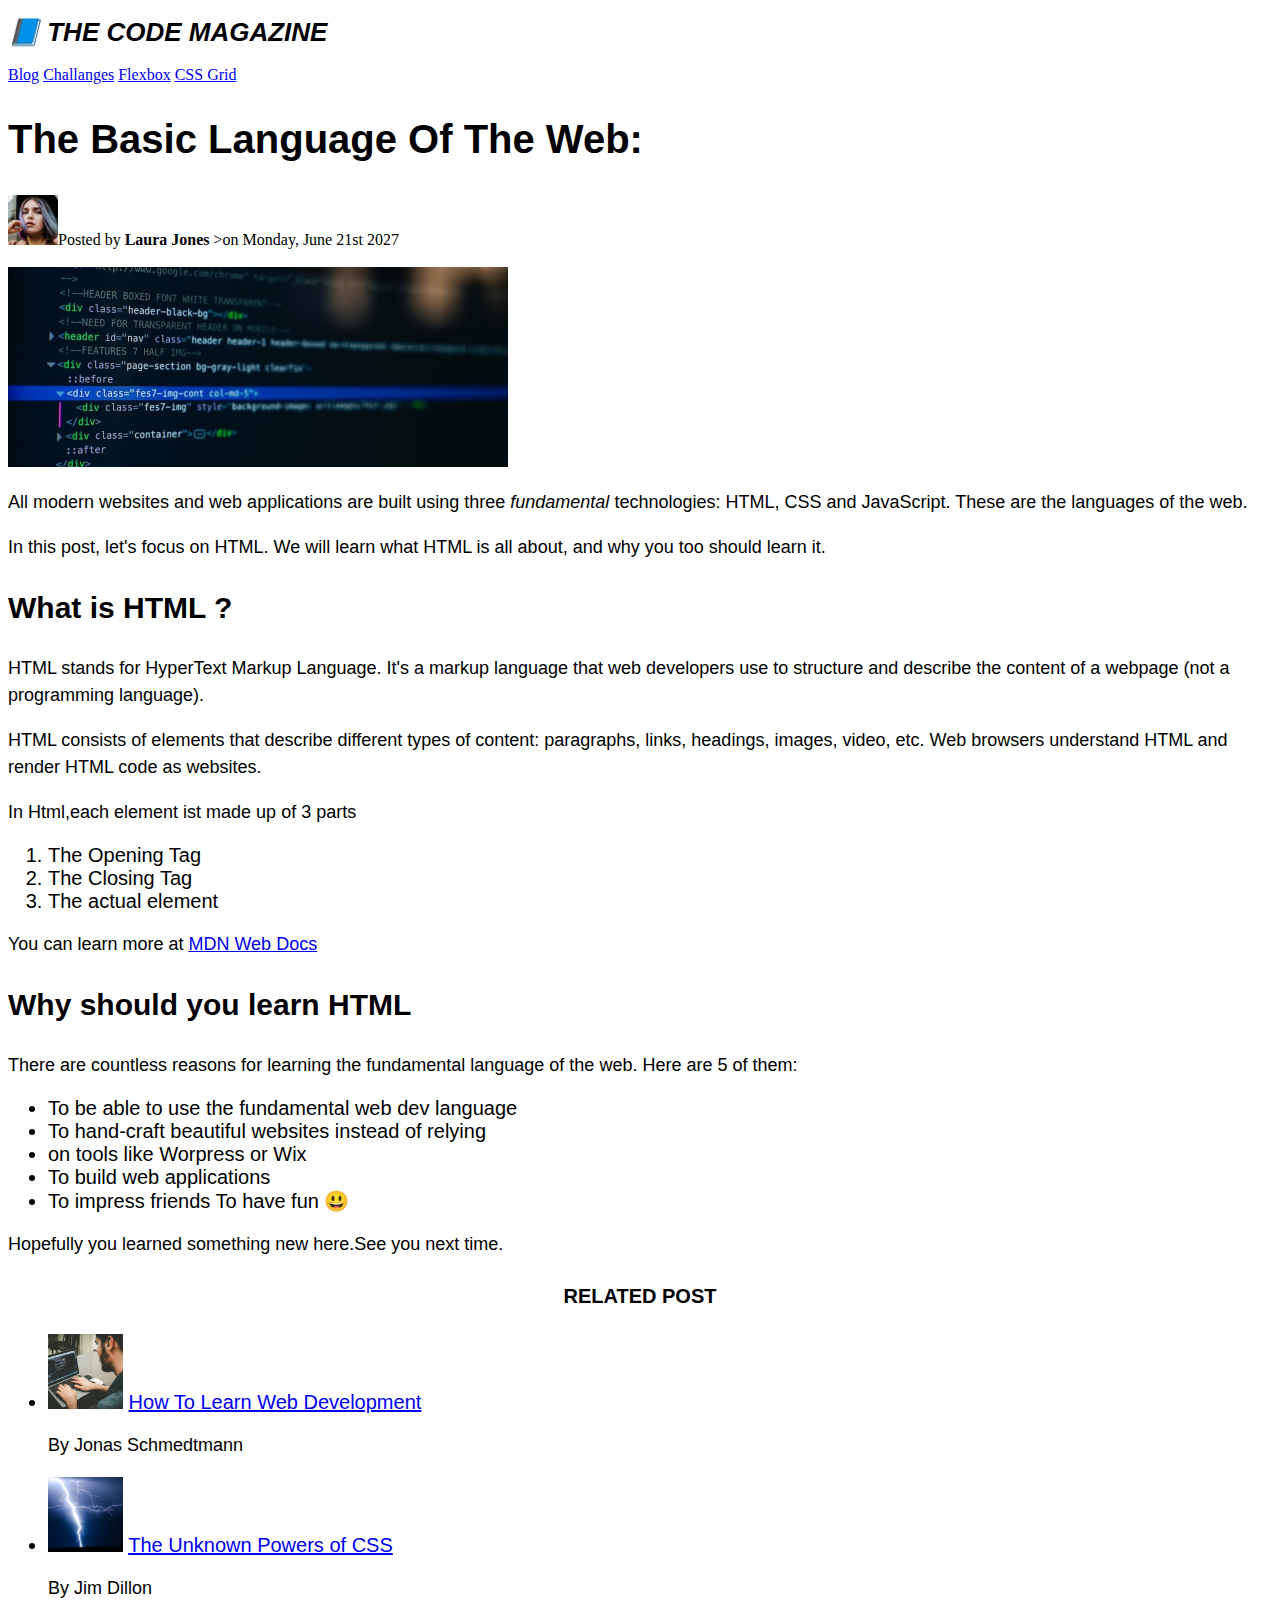
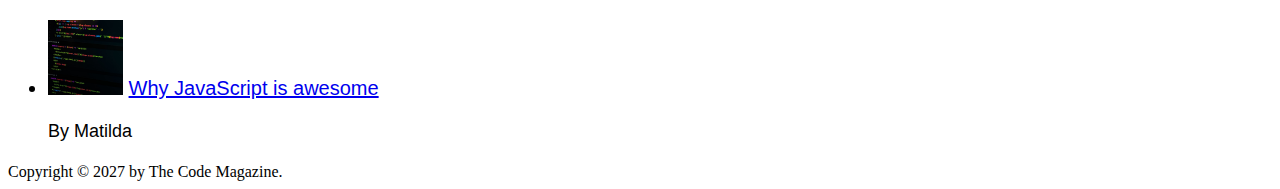
==== CSS/index.html @ 6e76e83c "Add files via upload" ====
<!DOCTYPE html>
<html lang="en">
  <head>
    <meta charset="UTF-8" />

<link href="style.css" rel="stylesheet"

  
    <meta http-equiv="X-UA-Compatible" content="IE=edge" />
    <meta name="viewport" content="width=device-width, initial-scale=1.0" />
    <title>The Basic Language Of the Web:</title>




  </head>



  <body>
    <!--
    <h1>The Basic Language Of The Web:</h1>
    <h2>The Basic Language of The Web:</h2>
    <h3>The Basic Language Of The Web:</h3>
    -->

<header>

    <h1>📘 The Code Magazine</h1>

      <nav>
    <a href="blog.html">Blog</a>
    <a href="#">Challanges</a>
    <a href="#">Flexbox</a>
    <a href="#">CSS Grid</a>
      </nav>
    </header>
     
    <article>
      <header>

    <h2>The Basic Language Of The Web:</h2>

    <img src="img/laura-jones.jpg"
    alt="Headshot of Laura Jones"
    height="50" width="50"

    <p>Posted by <strong>Laura Jones </strong>>on Monday, June 21st 2027</p>

    <img src="img/post-img.jpg" 
    alt="HTML code on a screen" 
    width="500"
    height="200"   />
  </header>
    
    <p>
      All modern websites and web applications are built using three
      <em>fundamental</em>
      technologies: HTML, CSS and JavaScript. These are the languages of the
      web.
    </p>

    <p>
      In this post, let's focus on HTML. We will learn what HTML is all about,
      and why you too should learn it.
    </p>
    <h3>What is HTML ?</h3>
    <p>
      HTML stands for HyperText Markup Language. It's a markup language that web
      developers use to structure and describe the content of a webpage (not a
      programming language).
    </p>
    <p>
      HTML consists of elements that describe different types of content:
      paragraphs, links, headings, images, video, etc. Web browsers understand
      HTML and render HTML code as websites.
    </p>
    <p>In Html,each element ist made up of 3 parts</p>

    <ol>
      <li>The Opening Tag</li>
      <li>The Closing Tag</li>
      <li>The actual element</li>
    </ol>

    <p>You can learn more at
    <a href="https://developer.mozilla.org/en-US/docs/Web/HTML"
    target="_blank">MDN Web Docs</a>
    </p>
    
    
    <h3>Why should you learn HTML</h3>

    <p>
      There are countless reasons for learning the fundamental language of the
      web. Here are 5 of them:
    </p>

    <p>
      <ul>
      <li>To be able to use the fundamental web dev language</li>
       <li>To hand-craft beautiful websites instead of relying</li>
       <li> on tools like Worpress or Wix</li>
       <li>To build web applications</li>
         <li> To impress friends To have fun 😃</li>

        </ul>

    </p>

    <p>Hopefully you learned something new here.See you next time.</p>
  </article>

  <aside>

  <h4>Related Post</h4>

  <ul>
      <li>
        <img src="img/related-1.jpg" alt="Person Programing" width="75" height="75" />
        <a href="#">How To Learn Web Development </a>
        <p>By Jonas Schmedtmann</p>
        </li>

        <li>
          <img src="img/related-2.jpg" width="75" height="75" />
          <a href="#">The Unknown Powers of CSS</a>
          <p>By Jim Dillon</p>
        </li>

        <li>
          <img src="img/related-3.jpg" width="75" height="75" />
          <a href="#">Why JavaScript is awesome</a>
          <p>By Matilda</p>
         </li>
         </ul>


  <footer>
   Copyright &copy; 2027 by The Code Magazine.

  </footer>
  

  </body>
</html>
---- CSS/style.css ----
h1 {
  font-size: 26px;
  font-family: sans-serif;
  text-transform: uppercase;
  font-style: italic;
}

h2 {
  font-size: 40px;
  font-family: sans-serif;
}

h3 {
  font-size: 30px;
  font-family: sans-serif;
}

h4 {
  font-size: 20px;
  font-family: sans-serif;
  text-transform: uppercase;
  text-align: center;
}

p {
  font-size: 18px;
  font-family: sans-serif;
  line-height: 1.5;
}

li {
  font-size: 20px;
  font-family: sans-serif;
}
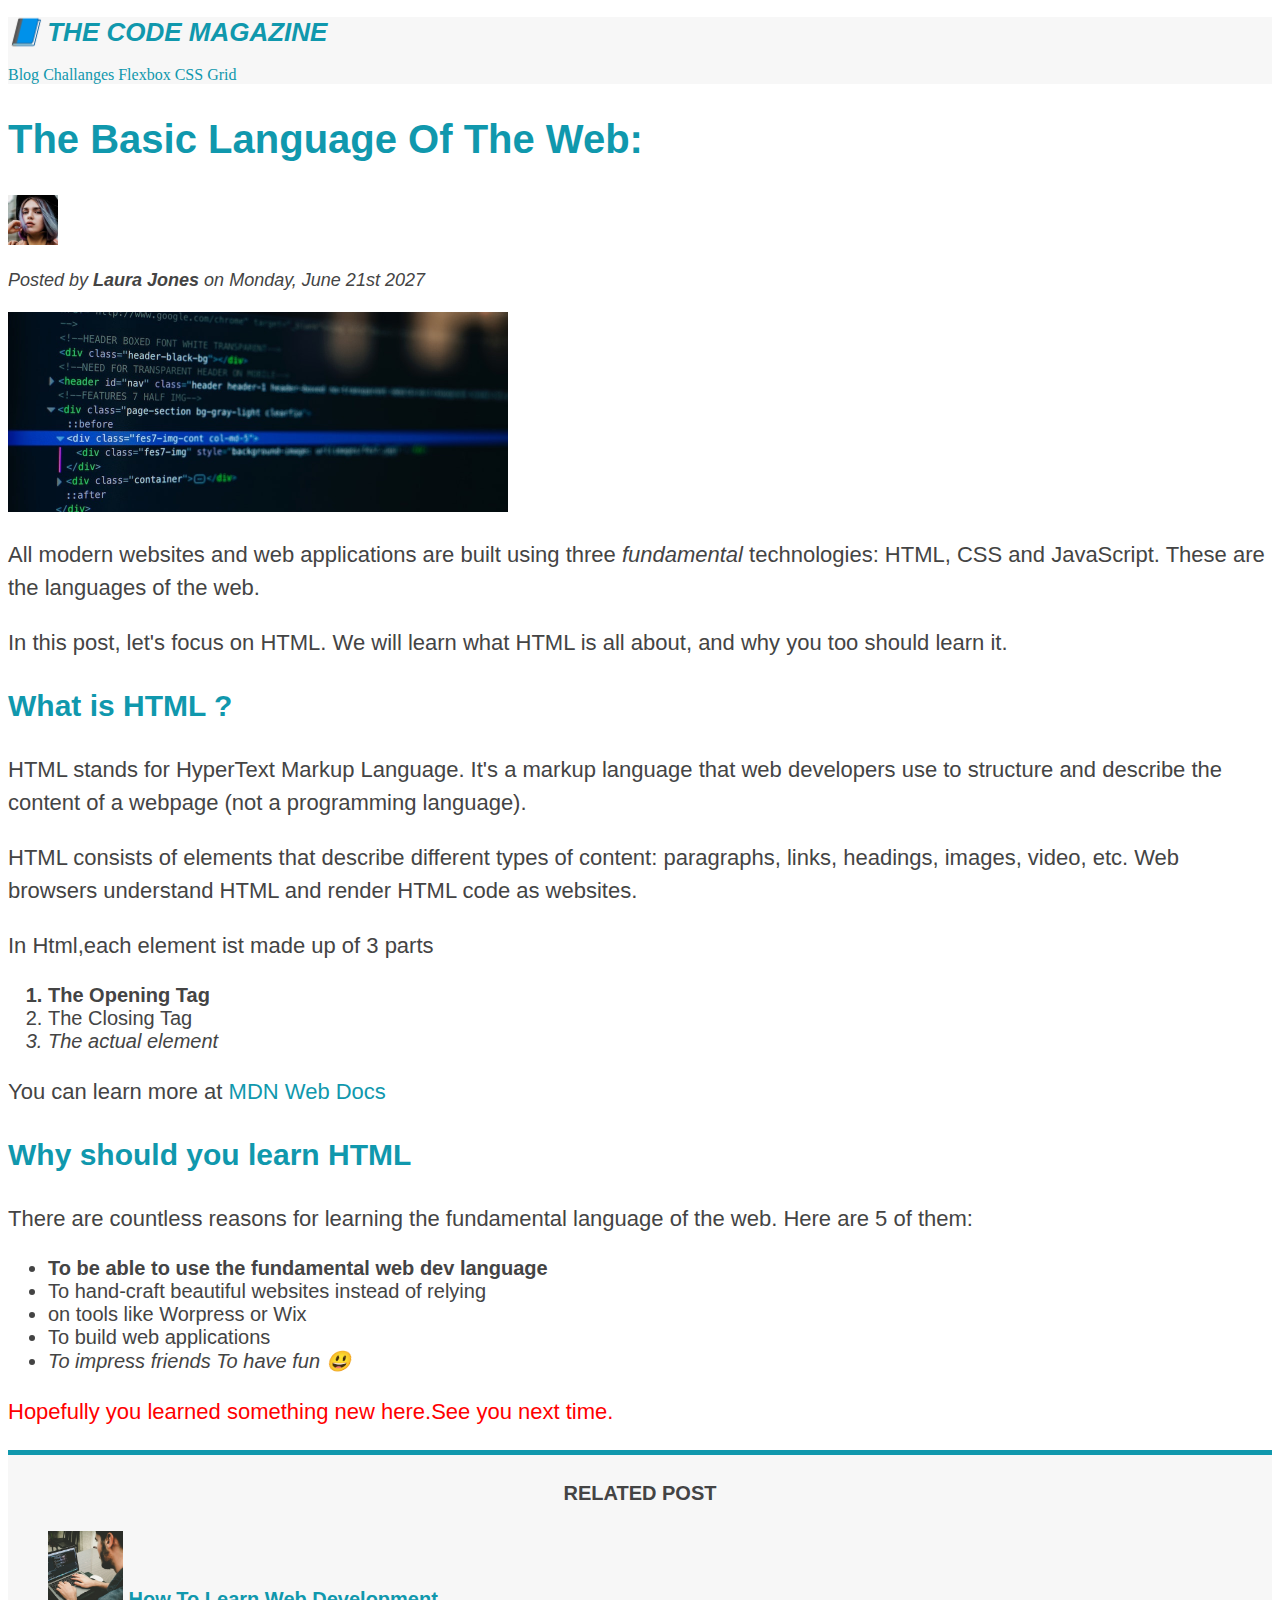
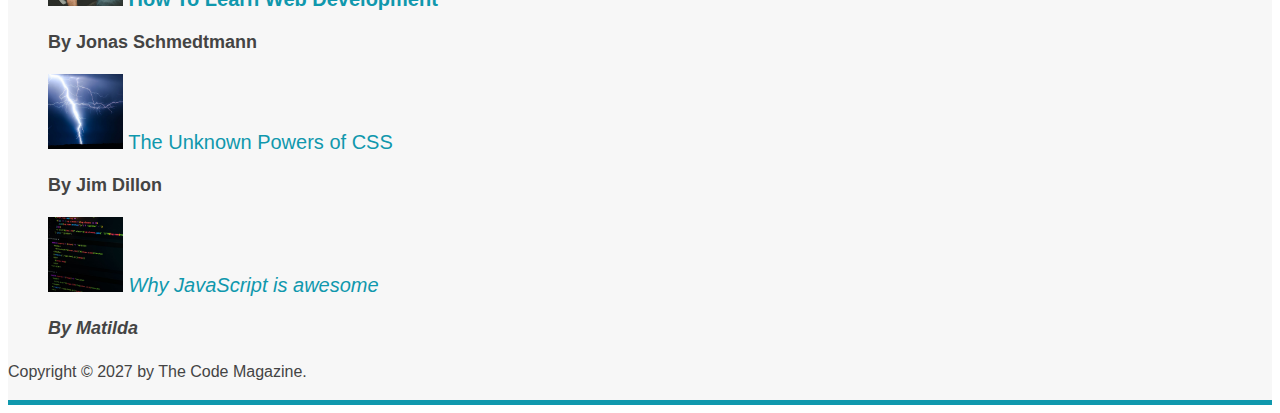
==== commit 77b2fb18: "Add files via upload" ====
--- a/CSS/index.html
+++ b/CSS/index.html
@@ -24,7 +24,7 @@
     <h3>The Basic Language Of The Web:</h3>
     -->
 
-<header>
+<header class="main-header">
 
     <h1>📘 The Code Magazine</h1>
 
@@ -44,8 +44,9 @@
     <img src="img/laura-jones.jpg"
     alt="Headshot of Laura Jones"
     height="50" width="50"
+    />
 
-    <p>Posted by <strong>Laura Jones </strong>>on Monday, June 21st 2027</p>
+    <p id="author">Posted by <strong>Laura Jones </strong>on Monday, June 21st 2027</p>
 
     <img src="img/post-img.jpg" 
     alt="HTML code on a screen" 
@@ -78,7 +79,7 @@
     <p>In Html,each element ist made up of 3 parts</p>
 
     <ol>
-      <li>The Opening Tag</li>
+      <li class="first-li">The Opening Tag</li>
       <li>The Closing Tag</li>
       <li>The actual element</li>
     </ol>
@@ -98,7 +99,7 @@
 
     <p>
       <ul>
-      <li>To be able to use the fundamental web dev language</li>
+      <li class="first-li">To be able to use the fundamental web dev language</li>
        <li>To hand-craft beautiful websites instead of relying</li>
        <li> on tools like Worpress or Wix</li>
        <li>To build web applications</li>
@@ -115,29 +116,29 @@
 
   <h4>Related Post</h4>
 
-  <ul>
+  <ul class="related"> 
       <li>
         <img src="img/related-1.jpg" alt="Person Programing" width="75" height="75" />
         <a href="#">How To Learn Web Development </a>
-        <p>By Jonas Schmedtmann</p>
+        <p class="related-author">By Jonas Schmedtmann</p>
         </li>
 
         <li>
           <img src="img/related-2.jpg" width="75" height="75" />
           <a href="#">The Unknown Powers of CSS</a>
-          <p>By Jim Dillon</p>
+          <p class="related-author">By Jim Dillon</p>
         </li>
 
         <li>
           <img src="img/related-3.jpg" width="75" height="75" />
           <a href="#">Why JavaScript is awesome</a>
-          <p>By Matilda</p>
+          <p class="related-author">By Matilda</p>
          </li>
          </ul>
 
 
   <footer>
-   Copyright &copy; 2027 by The Code Magazine.
+   <p id="copyright">Copyright &copy; 2027 by The Code Magazine.</p>
 
   </footer>
   
--- a/CSS/style.css
+++ b/CSS/style.css
@@ -1,34 +1,126 @@
+h1,
+h2,
+h3,
+h4,
+p,
+li {
+  font-family: sans-serif;
+  color: #444;
+}
+
+h1,
+h2,
+h3 {
+  color: #1098ad;
+}
+
 h1 {
   font-size: 26px;
-  font-family: sans-serif;
   text-transform: uppercase;
   font-style: italic;
+  color: #1098ad;
 }
 
 h2 {
   font-size: 40px;
-  font-family: sans-serif;
 }
 
 h3 {
   font-size: 30px;
-  font-family: sans-serif;
 }
 
 h4 {
   font-size: 20px;
-  font-family: sans-serif;
+
   text-transform: uppercase;
   text-align: center;
 }
 
 p {
-  font-size: 18px;
-  font-family: sans-serif;
+  font-size: 22px;
+
   line-height: 1.5;
 }
 
 li {
   font-size: 20px;
-  font-family: sans-serif;
 }
+
+footer p {
+  font-size: 16px;
+}
+
+/* article header p {
+  font-style: italic;
+} */
+
+#author {
+  font-style: italic;
+  font-size: 18px;
+}
+#copyright {
+  font-size: 16px;
+}
+
+.related-author {
+  font-size: 18px;
+  font-weight: bold;
+}
+.related {
+  list-style: none;
+}
+
+.main-header {
+  background-color: #f7f7f7;
+}
+
+aside {
+  background-color: #f7f7f7;
+  border-top: 5px solid #1098ad;
+  border-bottom: 5px solid #1098ad;
+}
+
+/*.first-li {
+  font-weight: bold;
+} */
+
+li:first-child {
+  font-weight: bold;
+}
+li:first-child {
+  font-weight: bold;
+}
+
+li:last-child {
+  font-style: italic;
+}
+
+li:nth-child(even) {
+}
+
+/* Misconception: this won't work! */
+article p:last-child {
+  color: red;
+}
+
+/*Styling links */
+a {
+  color: #1098ad;
+  text-decoration: none;
+}
+
+a:visited {
+  /*color:#777; */
+  color: #1098ad;
+}
+
+a:hover {
+  color: orangered;
+  font-weight: bold;
+  text-decoration: underline orangered;
+}
+
+a:active {
+  background-color: black;
+  font-style: italic;
+}
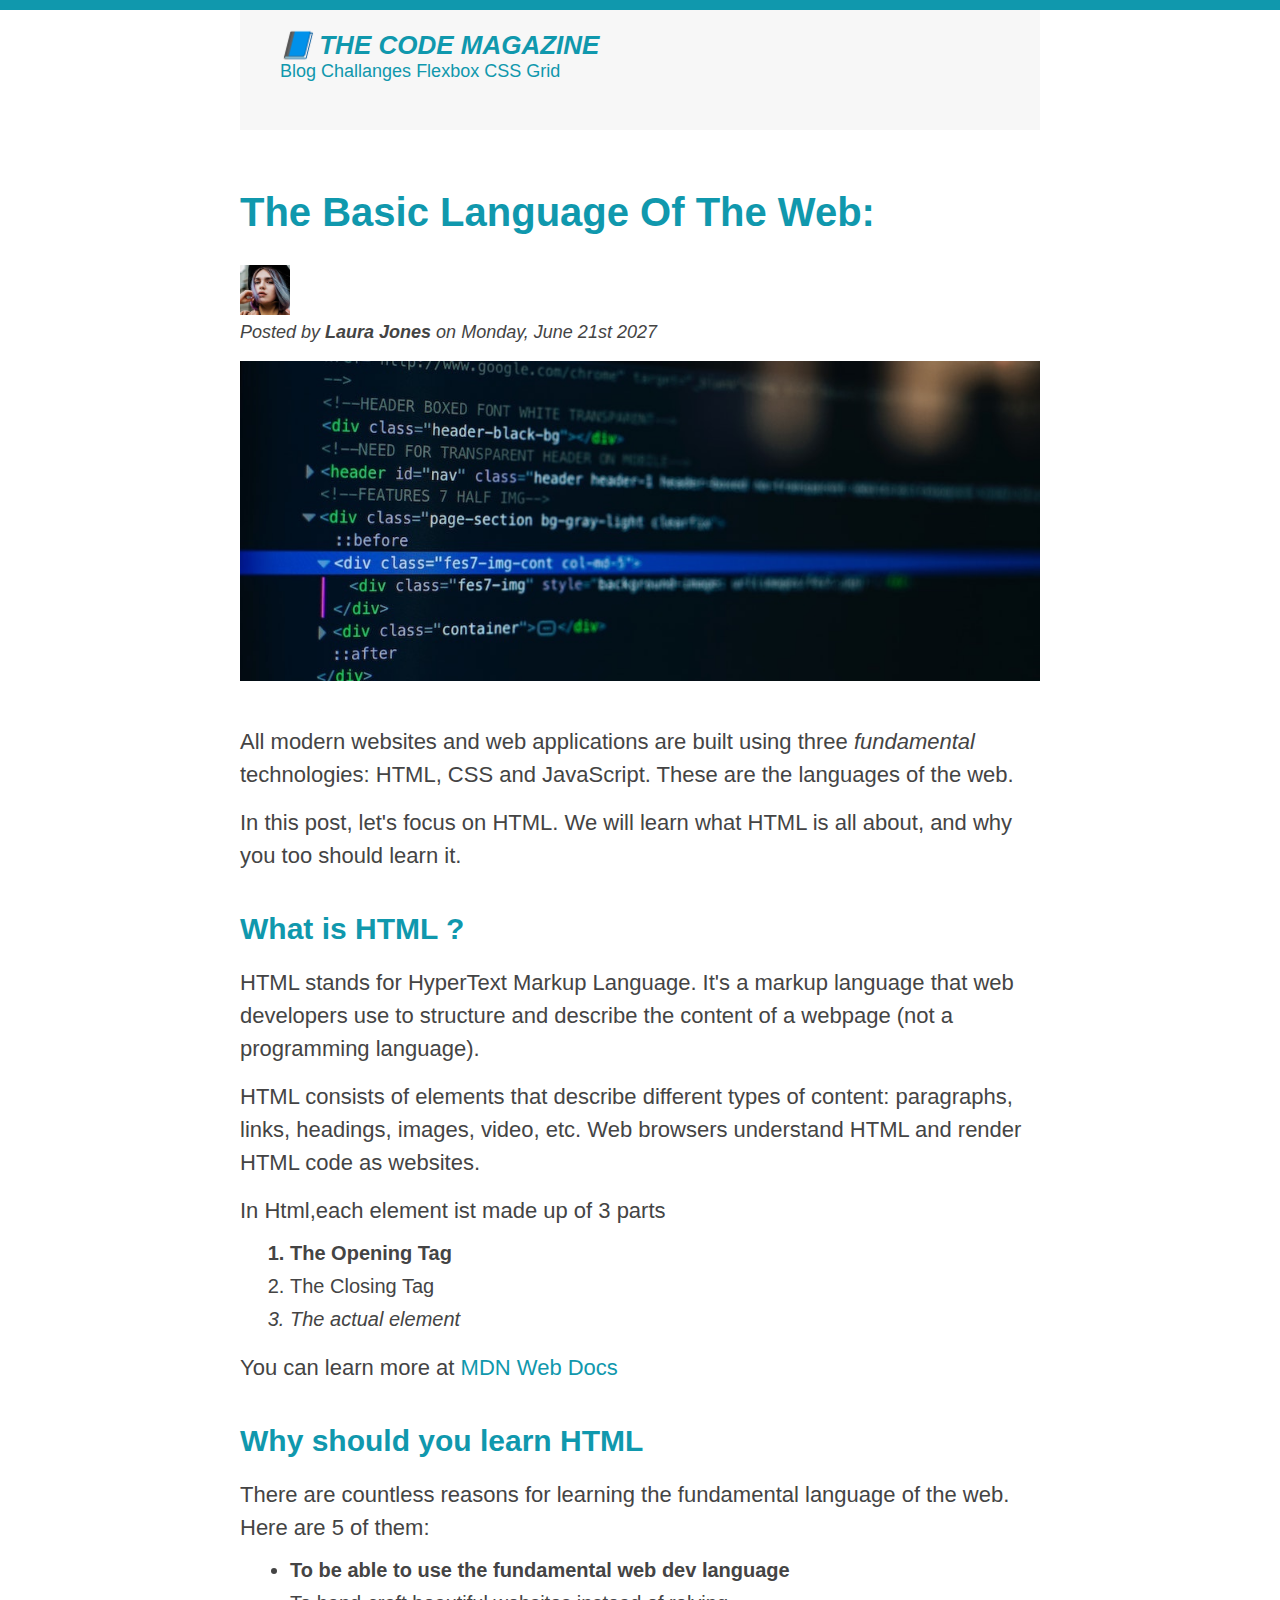
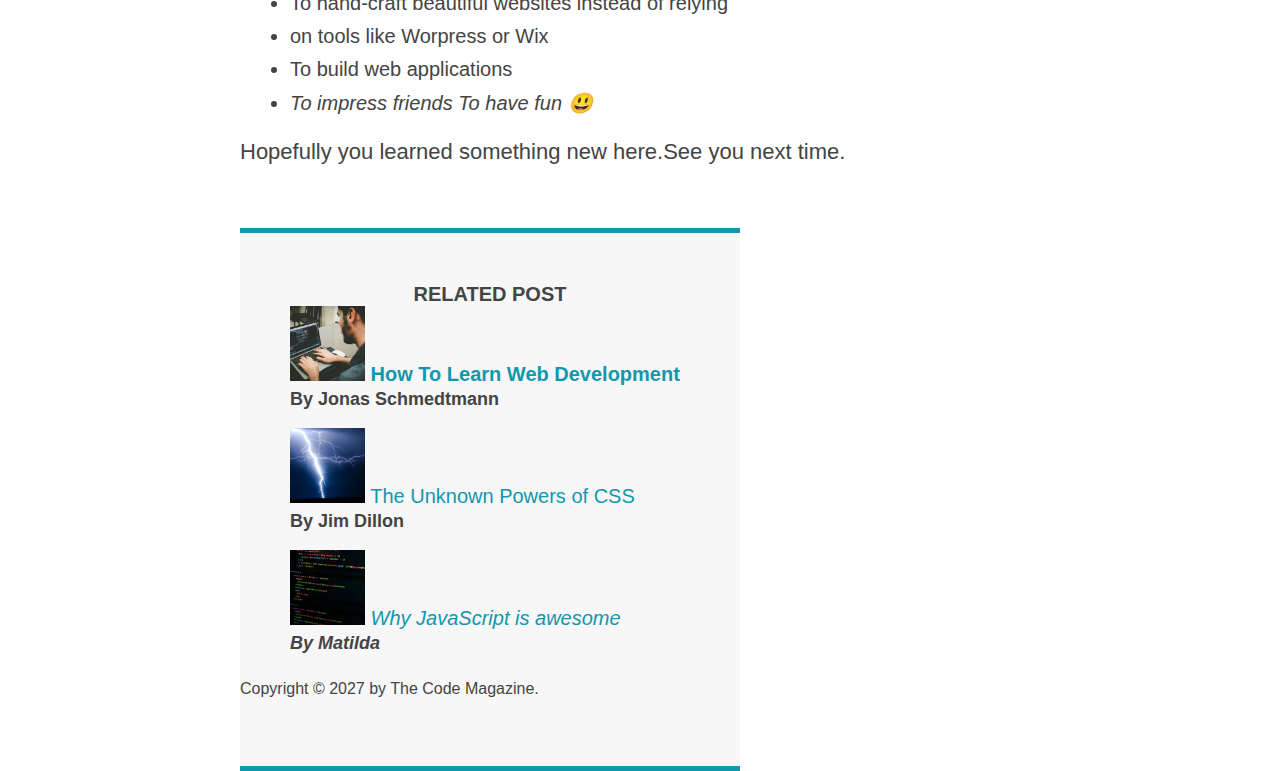
==== commit a1618521: "CSS My Progress" ====
--- a/CSS/index.html
+++ b/CSS/index.html
@@ -24,6 +24,8 @@
     <h3>The Basic Language Of The Web:</h3>
     -->
 
+    <div class="container">
+
 <header class="main-header">
 
     <h1>📘 The Code Magazine</h1>
@@ -37,7 +39,7 @@
     </header>
      
     <article>
-      <header>
+      <header class="post-header">
 
     <h2>The Basic Language Of The Web:</h2>
 
@@ -51,7 +53,8 @@
     <img src="img/post-img.jpg" 
     alt="HTML code on a screen" 
     width="500"
-    height="200"   />
+    height="200"
+    class="post-image"   />
   </header>
     
     <p>
@@ -141,6 +144,7 @@
    <p id="copyright">Copyright &copy; 2027 by The Code Magazine.</p>
 
   </footer>
+</div>
   
 
   </body>
--- a/CSS/style.css
+++ b/CSS/style.css
@@ -1,11 +1,46 @@
-h1,
-h2,
-h3,
-h4,
-p,
-li {
+* {
+  margin: 0;
+  padding: 0;
+}
+
+body {
+  color: #444;
   font-family: sans-serif;
-  color: #444;
+
+  border-top: 10px solid #1098ad;
+}
+
+.container {
+  width: 800px;
+  margin-left: auto;
+  margin-right: auto;
+}
+
+.main-header {
+  background-color: #f7f7f7;
+  padding: 20px 40px;
+  margin-bottom: 60px;
+  height: 80px;
+}
+
+nav {
+  font-size: 18px;
+}
+
+article {
+  margin-bottom: 60px;
+}
+
+.post-header {
+  margin-bottom: 40px;
+}
+
+aside {
+  background-color: #f7f7f7;
+  border-top: 5px solid #1098ad;
+  border-bottom: 5px solid #1098ad;
+  padding: 50px 0;
+  width: 500px;
 }
 
 h1,
@@ -23,10 +58,13 @@
 
 h2 {
   font-size: 40px;
+  margin-bottom: 30px;
 }
 
 h3 {
   font-size: 30px;
+  margin-bottom: 20px;
+  margin-top: 40px;
 }
 
 h4 {
@@ -40,13 +78,25 @@
   font-size: 22px;
 
   line-height: 1.5;
+  margin-bottom: 15px;
+}
+
+ul,
+ol {
+  margin-left: 50px;
+  margin-bottom: 20px;
 }
 
 li {
   font-size: 20px;
+  margin-bottom: 10px;
 }
 
-footer p {
+li:last-child {
+  margin-bottom: 0;
+}
+
+/* footer p {
   font-size: 16px;
 }
 
@@ -70,16 +120,6 @@
   list-style: none;
 }
 
-.main-header {
-  background-color: #f7f7f7;
-}
-
-aside {
-  background-color: #f7f7f7;
-  border-top: 5px solid #1098ad;
-  border-bottom: 5px solid #1098ad;
-}
-
 /*.first-li {
   font-weight: bold;
 } */
@@ -99,12 +139,12 @@
 }
 
 /* Misconception: this won't work! */
-article p:last-child {
+article p:first-child {
   color: red;
 }
 
 /*Styling links */
-a {
+a:link {
   color: #1098ad;
   text-decoration: none;
 }
@@ -124,3 +164,8 @@
   background-color: black;
   font-style: italic;
 }
+
+.post-image {
+  width: 100%;
+  height: auto;
+}
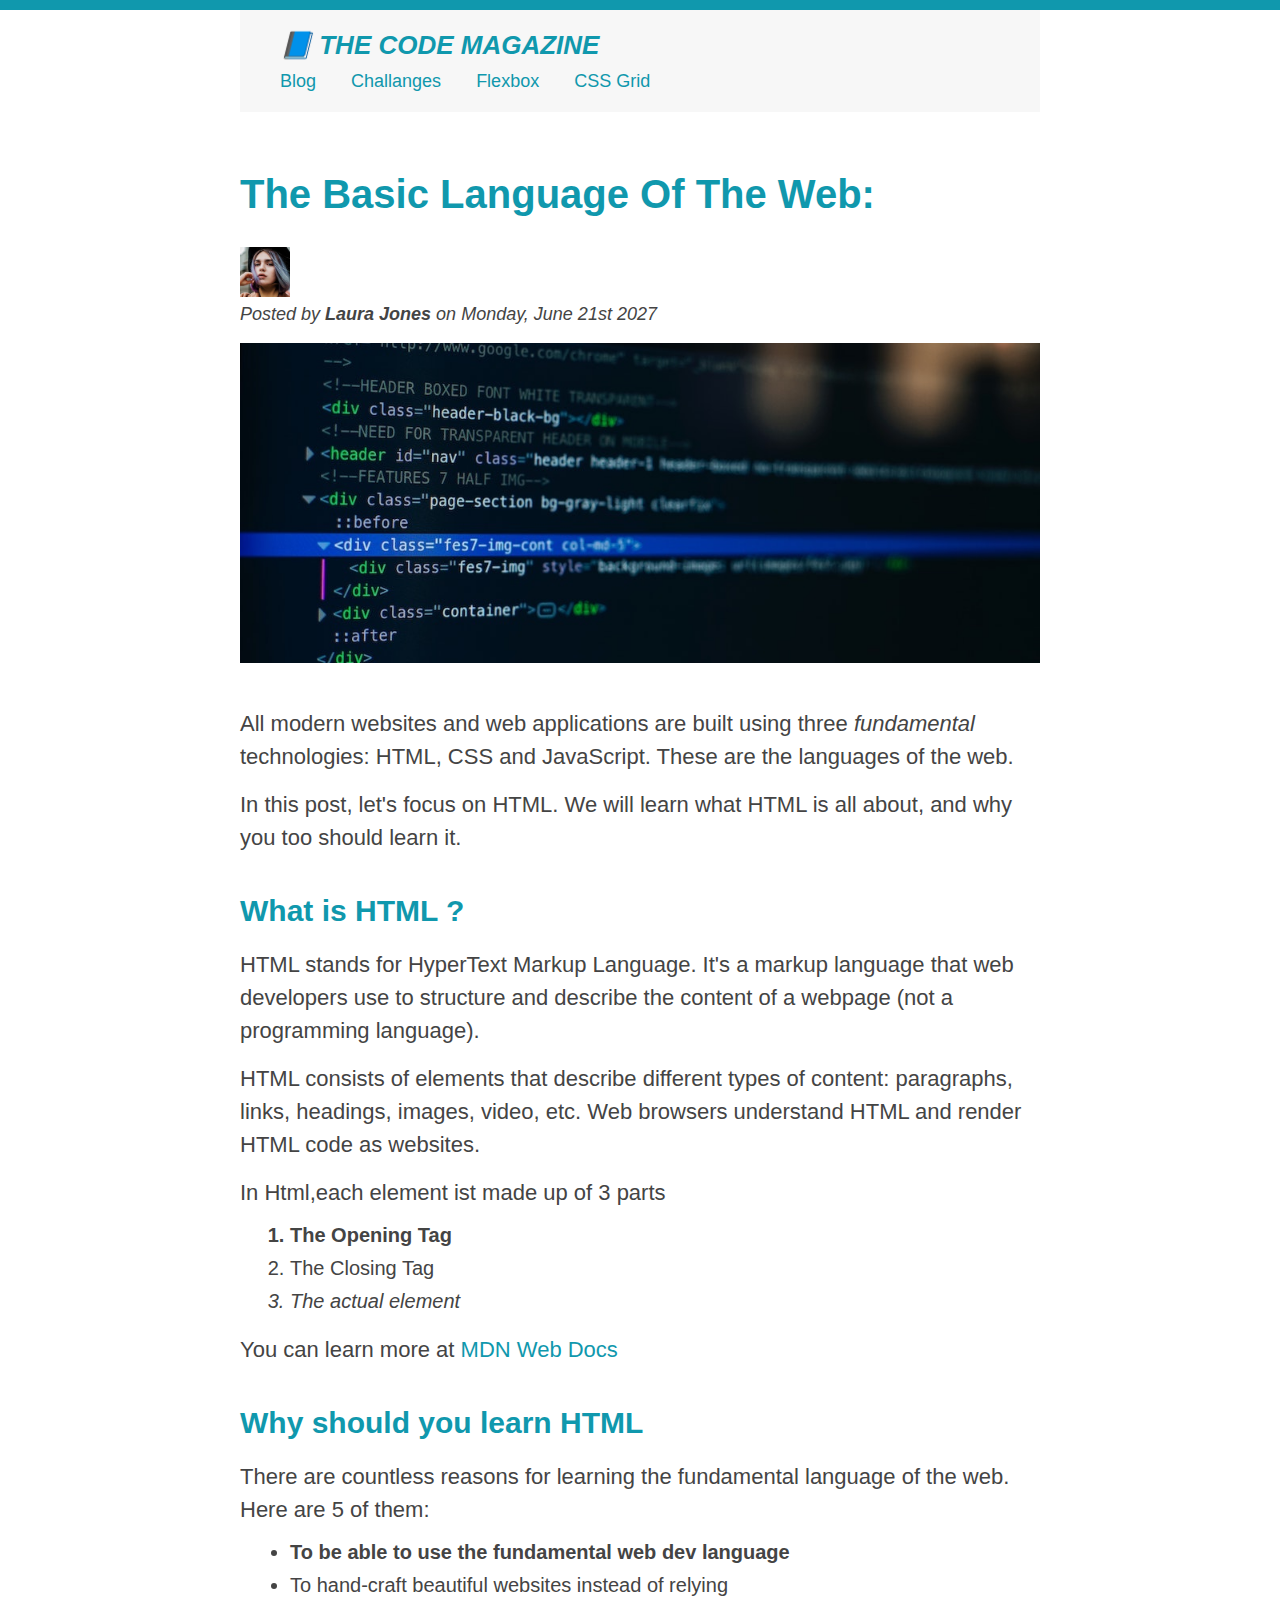
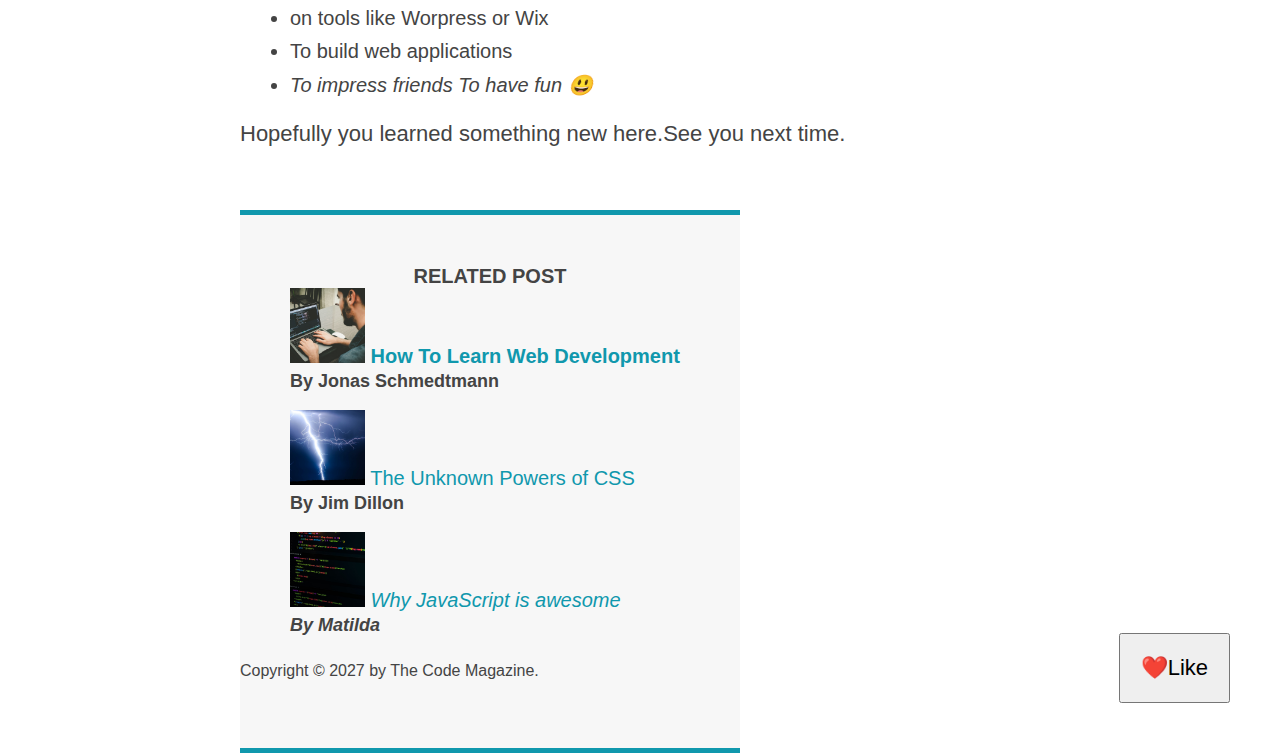
==== commit 89eec8ab: "CSS My Progress" ====
--- a/CSS/index.html
+++ b/CSS/index.html
@@ -55,6 +55,7 @@
     width="500"
     height="200"
     class="post-image"   />
+    <button>❤️Like</button>
   </header>
     
     <p>
@@ -145,6 +146,7 @@
 
   </footer>
 </div>
+
   
 
   </body>
--- a/CSS/style.css
+++ b/CSS/style.css
@@ -2,25 +2,28 @@
   margin: 0;
   padding: 0;
 }
-
+/*PAGE SECTIONS*/
 body {
   color: #444;
   font-family: sans-serif;
 
   border-top: 10px solid #1098ad;
+  position: relative;
 }
 
 .container {
   width: 800px;
-  margin-left: auto;
+  /* margin-left: auto;
   margin-right: auto;
+  position: relative;*/
+  margin: 0 auto;
 }
 
 .main-header {
   background-color: #f7f7f7;
   padding: 20px 40px;
   margin-bottom: 60px;
-  height: 80px;
+  /*height: 80px;*/
 }
 
 nav {
@@ -42,6 +45,8 @@
   padding: 50px 0;
   width: 500px;
 }
+
+/*SMALLER ELEMENTS*/
 
 h1,
 h2,
@@ -90,6 +95,7 @@
 li {
   font-size: 20px;
   margin-bottom: 10px;
+  /*display: inline;*/
 }
 
 li:last-child {
@@ -169,3 +175,25 @@
   width: 100%;
   height: auto;
 }
+
+nav a:link {
+  /*background-color: orangered;
+  margin: 20px;
+  padding: 20px;
+  display: block;*/
+  margin-right: 30px;
+  margin-top: 10px;
+  display: inline-block;
+}
+nav a:link:last-child {
+  margin-right: 0;
+}
+button {
+  font-size: 22px;
+  padding: 20px;
+  cursor: pointer;
+
+  position: absolute;
+  bottom: 50px;
+  right: 50px;
+}
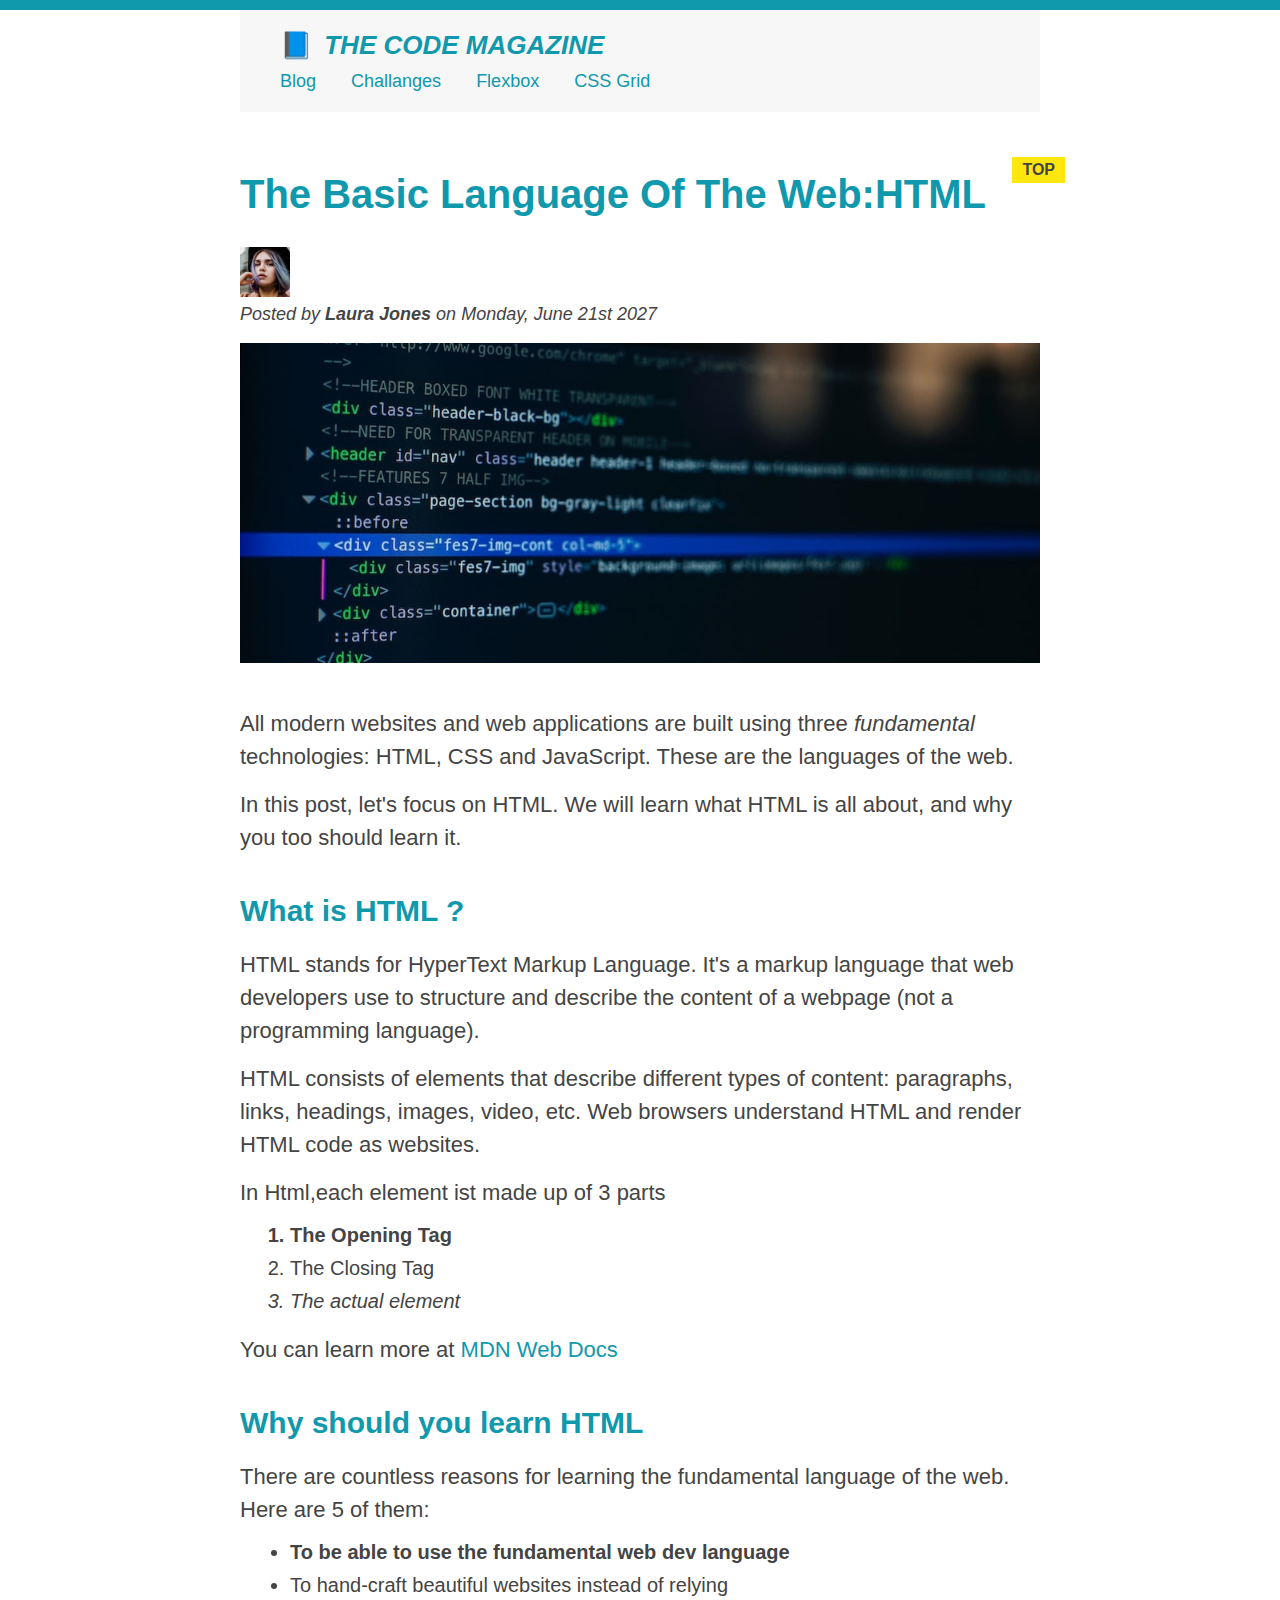
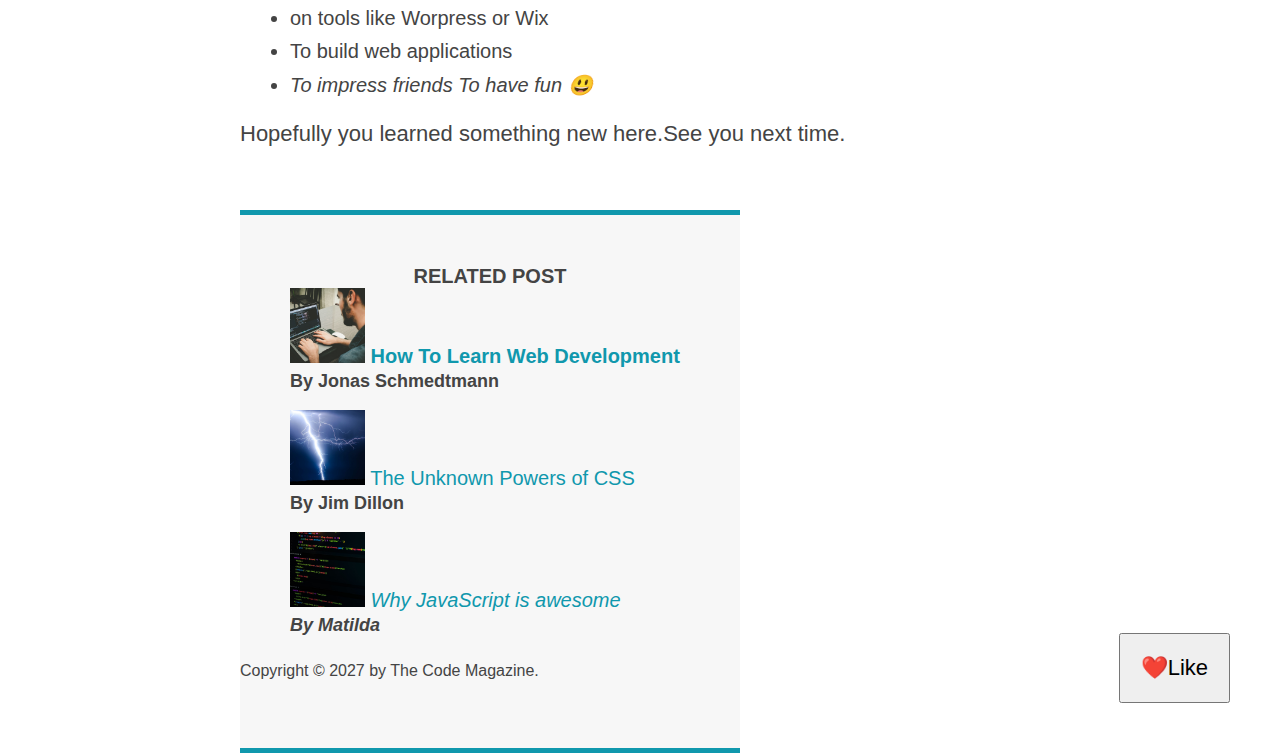
==== commit 2ab1a09e: "CSS Progress" ====
--- a/CSS/index.html
+++ b/CSS/index.html
@@ -8,7 +8,7 @@
   
     <meta http-equiv="X-UA-Compatible" content="IE=edge" />
     <meta name="viewport" content="width=device-width, initial-scale=1.0" />
-    <title>The Basic Language Of the Web:</title>
+    <title>The Basic Language Of the Web: </title>
 
 
 
@@ -41,7 +41,7 @@
     <article>
       <header class="post-header">
 
-    <h2>The Basic Language Of The Web:</h2>
+    <h2>The Basic Language Of The Web:HTML</h2>
 
     <img src="img/laura-jones.jpg"
     alt="Headshot of Laura Jones"
--- a/CSS/style.css
+++ b/CSS/style.css
@@ -197,3 +197,25 @@
   bottom: 50px;
   right: 50px;
 }
+
+h1::first-letter {
+  font-style: normal;
+  margin-right: 5px;
+}
+
+h2 {
+  position: relative;
+}
+
+h2::after {
+  content: "TOP";
+  background-color: #ffe70e;
+  color: #444;
+  font-size: 16px;
+  font-weight: bold;
+  display: inline-block;
+  padding: 4px 10px;
+  position: absolute;
+  top: -15px;
+  right: -25px;
+}
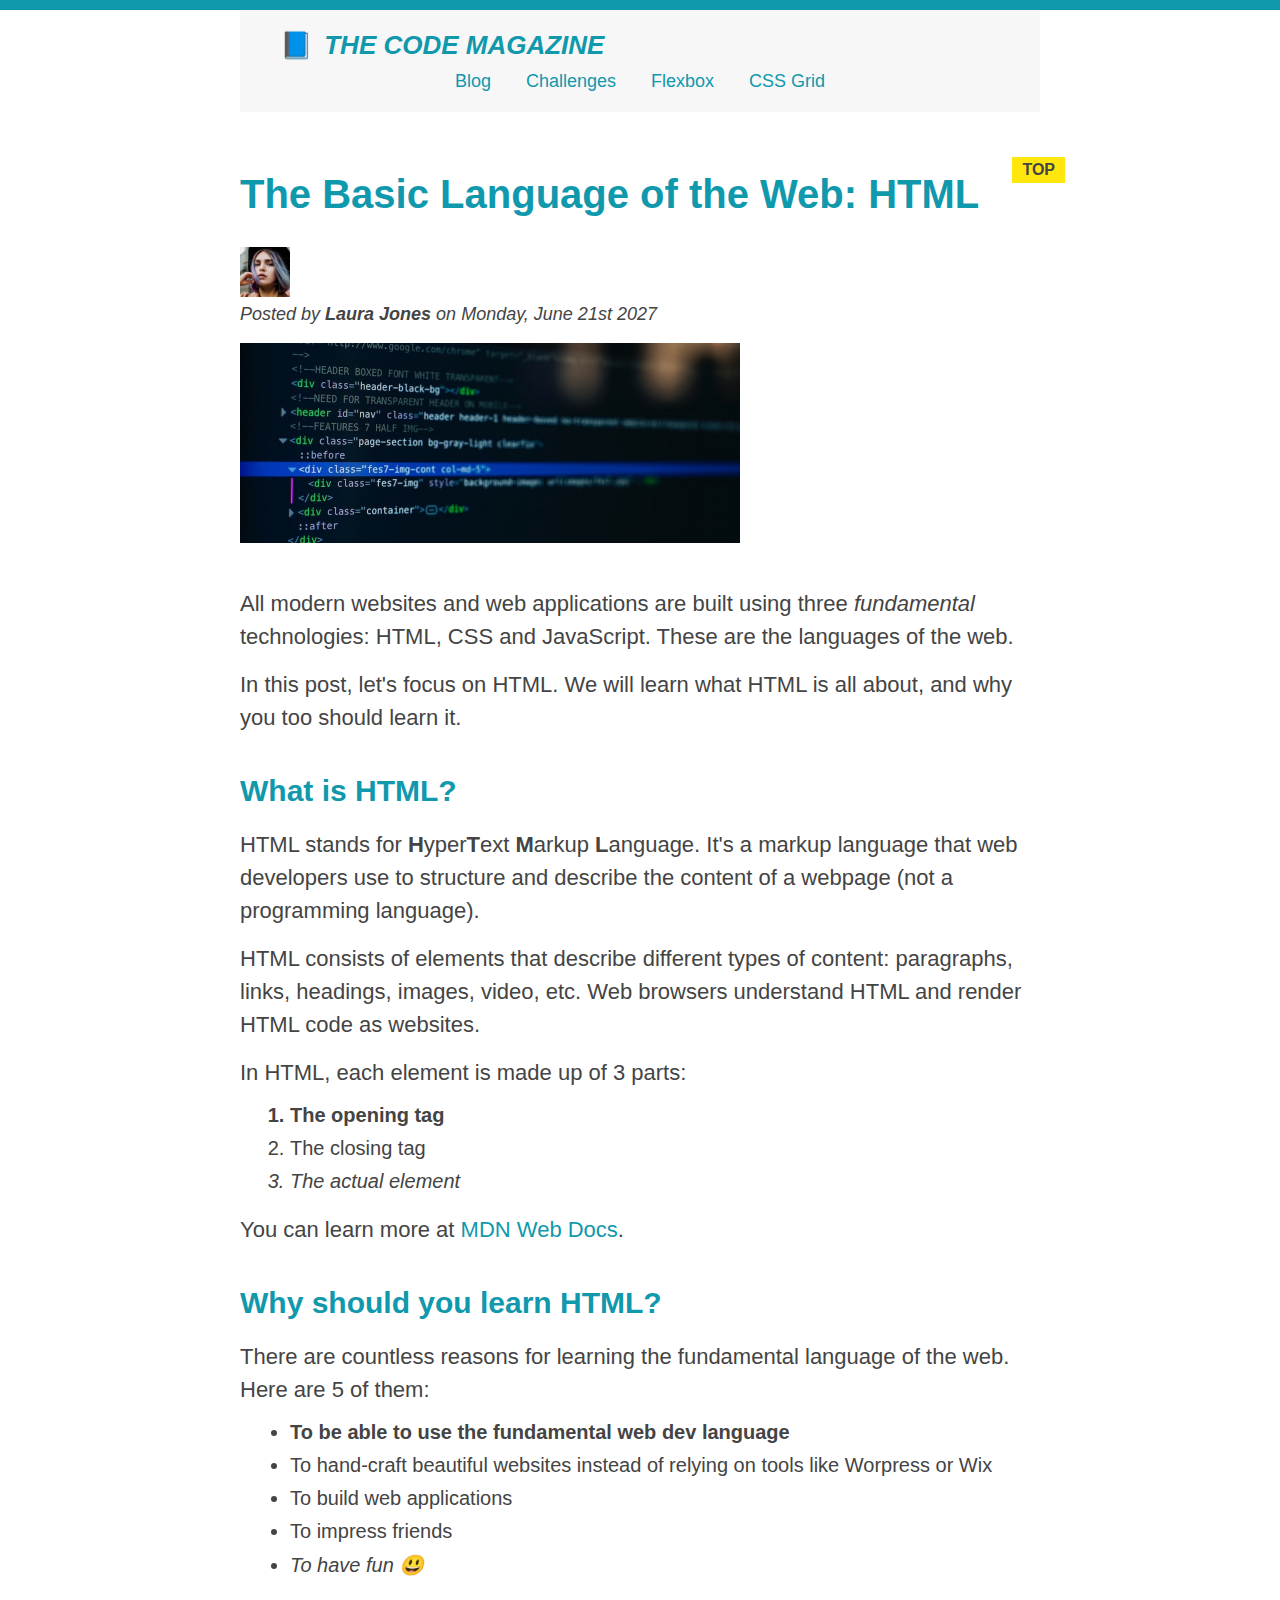
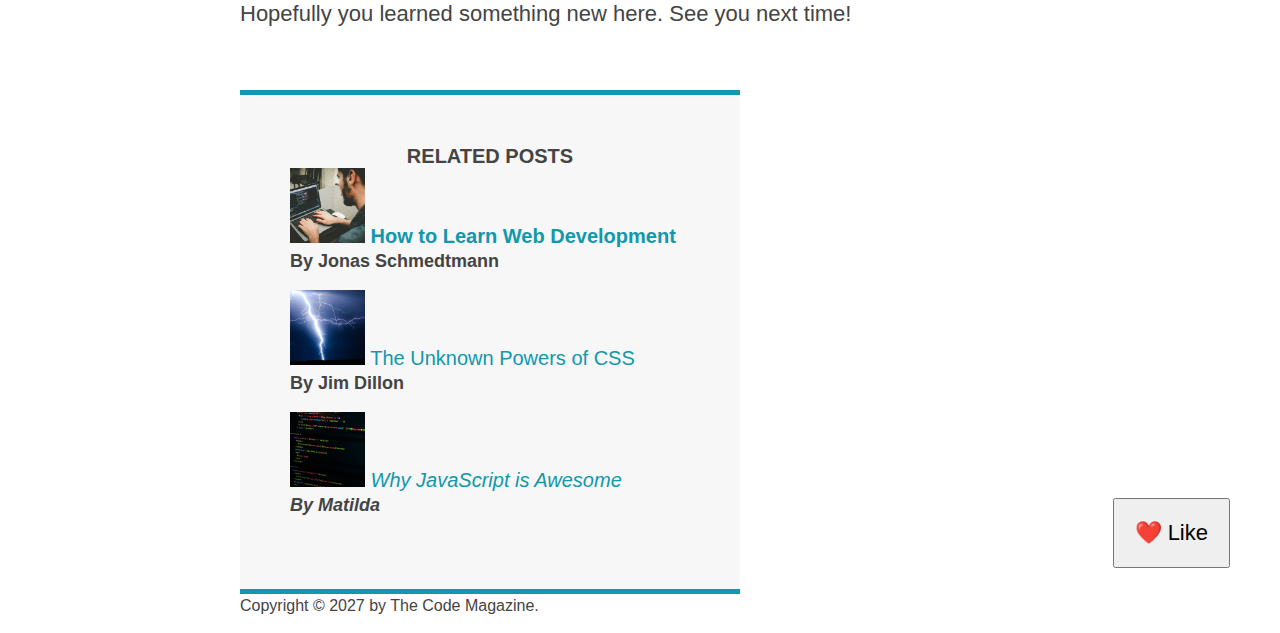
==== commit 1106cfa5: "CSS My Progress" ====
--- a/CSS/index.html
+++ b/CSS/index.html
@@ -2,152 +2,165 @@
 <html lang="en">
   <head>
     <meta charset="UTF-8" />
+    <link href="style.css" rel="stylesheet" />
 
-<link href="style.css" rel="stylesheet"
-
-  
-    <meta http-equiv="X-UA-Compatible" content="IE=edge" />
-    <meta name="viewport" content="width=device-width, initial-scale=1.0" />
-    <title>The Basic Language Of the Web: </title>
-
-
-
-
+    <title>The Basic Language of the Web: HTML</title>
   </head>
-
-
 
   <body>
     <!--
-    <h1>The Basic Language Of The Web:</h1>
-    <h2>The Basic Language of The Web:</h2>
-    <h3>The Basic Language Of The Web:</h3>
+    <h1>The Basic Language of the Web: HTML</h1>
+    <h2>The Basic Language of the Web: HTML</h2>
+    <h3>The Basic Language of the Web: HTML</h3>
+    <h4>The Basic Language of the Web: HTML</h4>
+    <h5>The Basic Language of the Web: HTML</h5>
+    <h6>The Basic Language of the Web: HTML</h6>
     -->
 
     <div class="container">
+      <header class="main-header">
+        <h1>📘 The Code Magazine</h1>
 
-<header class="main-header">
+        <nav>
+          <!-- <strong>This is the navigation</strong> -->
+          <a href="blog.html">Blog</a>
+          <a href="#">Challenges</a>
+          <a href="#">Flexbox</a>
+          <a href="#">CSS Grid</a>
+        </nav>
+      </header>
 
-    <h1>📘 The Code Magazine</h1>
+      <article>
+        <header class="post-header">
+          <h2>The Basic Language of the Web: HTML</h2>
 
-      <nav>
-    <a href="blog.html">Blog</a>
-    <a href="#">Challanges</a>
-    <a href="#">Flexbox</a>
-    <a href="#">CSS Grid</a>
-      </nav>
-    </header>
-     
-    <article>
-      <header class="post-header">
+          <img
+            src="img/laura-jones.jpg"
+            alt="Headshot of Laura Jones"
+            height="50"
+            width="50"
+          />
 
-    <h2>The Basic Language Of The Web:HTML</h2>
+          <p id="author">
+            Posted by <strong>Laura Jones</strong> on Monday, June 21st 2027
+          </p>
 
-    <img src="img/laura-jones.jpg"
-    alt="Headshot of Laura Jones"
-    height="50" width="50"
-    />
+          <img
+            src="img/post-img.jpg"
+            alt="HTML code on a screen"
+            width="500"
+            height="200"
+            class="post-img"
+          />
+          <button>❤️ Like</button>
+        </header>
 
-    <p id="author">Posted by <strong>Laura Jones </strong>on Monday, June 21st 2027</p>
+        <p>
+          All modern websites and web applications are built using three
+          <em>fundamental</em>
+          technologies: HTML, CSS and JavaScript. These are the languages of the
+          web.
+        </p>
 
-    <img src="img/post-img.jpg" 
-    alt="HTML code on a screen" 
-    width="500"
-    height="200"
-    class="post-image"   />
-    <button>❤️Like</button>
-  </header>
-    
-    <p>
-      All modern websites and web applications are built using three
-      <em>fundamental</em>
-      technologies: HTML, CSS and JavaScript. These are the languages of the
-      web.
-    </p>
+        <p>
+          In this post, let's focus on HTML. We will learn what HTML is all
+          about, and why you too should learn it.
+        </p>
 
-    <p>
-      In this post, let's focus on HTML. We will learn what HTML is all about,
-      and why you too should learn it.
-    </p>
-    <h3>What is HTML ?</h3>
-    <p>
-      HTML stands for HyperText Markup Language. It's a markup language that web
-      developers use to structure and describe the content of a webpage (not a
-      programming language).
-    </p>
-    <p>
-      HTML consists of elements that describe different types of content:
-      paragraphs, links, headings, images, video, etc. Web browsers understand
-      HTML and render HTML code as websites.
-    </p>
-    <p>In Html,each element ist made up of 3 parts</p>
+        <h3>What is HTML?</h3>
+        <p>
+          HTML stands for <strong>H</strong>yper<strong>T</strong>ext
+          <strong>M</strong>arkup <strong>L</strong>anguage. It's a markup
+          language that web developers use to structure and describe the content
+          of a webpage (not a programming language).
+        </p>
+        <p>
+          HTML consists of elements that describe different types of content:
+          paragraphs, links, headings, images, video, etc. Web browsers
+          understand HTML and render HTML code as websites.
+        </p>
+        <p>In HTML, each element is made up of 3 parts:</p>
 
-    <ol>
-      <li class="first-li">The Opening Tag</li>
-      <li>The Closing Tag</li>
-      <li>The actual element</li>
-    </ol>
+        <ol>
+          <li class="first-li">The opening tag</li>
+          <li>The closing tag</li>
+          <li>The actual element</li>
+        </ol>
 
-    <p>You can learn more at
-    <a href="https://developer.mozilla.org/en-US/docs/Web/HTML"
-    target="_blank">MDN Web Docs</a>
-    </p>
-    
-    
-    <h3>Why should you learn HTML</h3>
+        <p>
+          You can learn more at
+          <a
+            href="https://developer.mozilla.org/en-US/docs/Web/HTML"
+            target="_blank"
+            >MDN Web Docs</a
+          >.
+        </p>
 
-    <p>
-      There are countless reasons for learning the fundamental language of the
-      web. Here are 5 of them:
-    </p>
+        <h3>Why should you learn HTML?</h3>
 
-    <p>
-      <ul>
-      <li class="first-li">To be able to use the fundamental web dev language</li>
-       <li>To hand-craft beautiful websites instead of relying</li>
-       <li> on tools like Worpress or Wix</li>
-       <li>To build web applications</li>
-         <li> To impress friends To have fun 😃</li>
+        <p>
+          There are countless reasons for learning the fundamental language of
+          the web. Here are 5 of them:
+        </p>
 
+        <ul>
+          <li class="first-li">
+            To be able to use the fundamental web dev language
+          </li>
+          <li>
+            To hand-craft beautiful websites instead of relying on tools like
+            Worpress or Wix
+          </li>
+          <li>To build web applications</li>
+          <li>To impress friends</li>
+          <li>To have fun 😃</li>
         </ul>
 
-    </p>
+        <p>Hopefully you learned something new here. See you next time!</p>
+      </article>
 
-    <p>Hopefully you learned something new here.See you next time.</p>
-  </article>
+      <aside>
+        <h4>Related posts</h4>
 
-  <aside>
+        <ul class="related">
+          <li>
+            <img
+              src="img/related-1.jpg"
+              alt="Person programming"
+              width="75"
+              height="75"
+            />
+            <a href="#">How to Learn Web Development</a>
+            <p class="related-author">By Jonas Schmedtmann</p>
+          </li>
+          <li>
+            <img
+              src="img/related-2.jpg"
+              alt="Lightning"
+              width="75"
+              height="75"
+            />
+            <a href="#">The Unknown Powers of CSS</a>
+            <p class="related-author">By Jim Dillon</p>
+          </li>
+          <li>
+            <img
+              src="img/related-3.jpg"
+              alt="JavaScript code on a screen"
+              width="75"
+              height="75"
+            />
+            <a href="#">Why JavaScript is Awesome</a>
+            <p class="related-author">By Matilda</p>
+          </li>
+        </ul>
+      </aside>
 
-  <h4>Related Post</h4>
-
-  <ul class="related"> 
-      <li>
-        <img src="img/related-1.jpg" alt="Person Programing" width="75" height="75" />
-        <a href="#">How To Learn Web Development </a>
-        <p class="related-author">By Jonas Schmedtmann</p>
-        </li>
-
-        <li>
-          <img src="img/related-2.jpg" width="75" height="75" />
-          <a href="#">The Unknown Powers of CSS</a>
-          <p class="related-author">By Jim Dillon</p>
-        </li>
-
-        <li>
-          <img src="img/related-3.jpg" width="75" height="75" />
-          <a href="#">Why JavaScript is awesome</a>
-          <p class="related-author">By Matilda</p>
-         </li>
-         </ul>
-
-
-  <footer>
-   <p id="copyright">Copyright &copy; 2027 by The Code Magazine.</p>
-
-  </footer>
-</div>
-
-  
-
+      <footer>
+        <p id="copyright" class="copyright text">
+          Copyright &copy; 2027 by The Code Magazine.
+        </p>
+      </footer>
+    </div>
   </body>
 </html>
--- a/CSS/style.css
+++ b/CSS/style.css
@@ -28,6 +28,7 @@
 
 nav {
   font-size: 18px;
+  text-align: center;
 }
 
 article {
